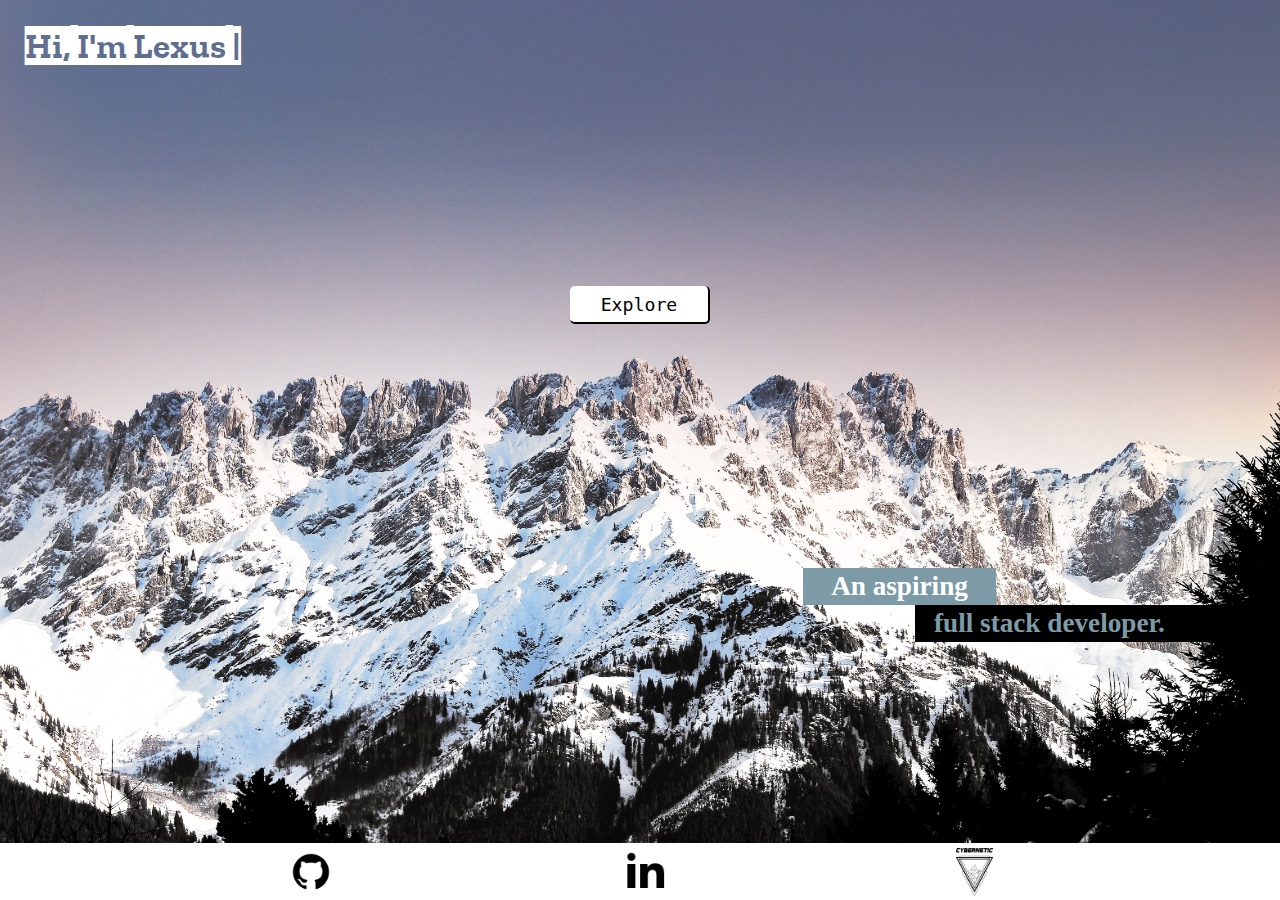
==== src/index.html @ 77751444 "create folders as per deliverable instructions" ====
<!DOCTYPE html>
<html lang="en">
<head>
    <meta charset="UTF-8">
    <meta http-equiv="X-UA-Compatible" content="IE=edge">
    <meta name="viewport" content="width=device-width, initial-scale=1.0">
    <link rel="stylesheet" type="text/css" href="css/main.css"/>
    <!-- font awesome hamburger menu link -->
    <link rel="stylesheet" href="css/all.css">
    <title>Lexus Macalalad | Home Page</title>
</head>
<body id="main-page">
    <!-- Main section -->
    <main id="welcome-main">
        <h1>Hi, I'm Lexus  |</h1>
        <a id="explore" href="pages/about-me.html" target="_blank">Explore</a>
        <div class="fullstack-container">
            <h2>An aspiring</h2>
            <h3>full stack developer.</h3>
        </div>
    </main>

    <!-- Footer -->
    <footer>
        <a href="https://github.com/lexusmacalalad" target="_blank"><img src="images/icons8-github-480.png" alt="github icon"/></a>
        <a href="https://www.linkedin.com/in/lexus-macalalad-a35a65209/" target="_blank"><img src="images/icons8-linkedin-2-480.png" alt="icons8-linkedin-2-480" alt="linkedin icon"/></a>
        <a href="https://www.instagram.com/cyberneticcables/" target="_blank"><img src="images/cybernetic-480x480.png" alt="cyberneticcables icon"/></a>
    </footer>
</body>
</html>
---- src/css/main.css ----
@import url("https://fonts.googleapis.com/css2?family=Roboto+Condensed:wght@300;700&display=swap");
/* For mobile phones: */
@import url("https://fonts.googleapis.com/css2?family=Zilla+Slab+Highlight:wght@700&display=swap");
@import url("https://fonts.googleapis.com/css2?family=Zilla+Slab+Highlight:wght@700&display=swap");
@import url("https://fonts.googleapis.com/css2?family=Fjalla+One&display=swap");
@import url("https://fonts.googleapis.com/css2?family=Fjalla+One&display=swap");
@import url("https://fonts.googleapis.com/css2?family=Fjalla+One&display=swap");
@import url("https://fonts.googleapis.com/css2?family=Ubuntu:wght@300&display=swap");
@import url("https://fonts.googleapis.com/css2?family=Fjalla+One&display=swap");
@import url("https://fonts.googleapis.com/css2?family=Ubuntu:wght@300&display=swap");
@import url("https://fonts.googleapis.com/css2?family=Fjalla+One&display=swap");
@import url("https://fonts.googleapis.com/css2?family=Ubuntu:wght@300&display=swap");
[class*="col-"] {
  width: 100%;
}

#header {
  min-height: 70px;
  background-color: #7D9BA7;
  display: -webkit-box;
  display: -ms-flexbox;
  display: flex;
  -webkit-box-orient: horizontal;
  -webkit-box-direction: normal;
      -ms-flex-direction: row;
          flex-direction: row;
  -webkit-box-align: end;
      -ms-flex-align: end;
          align-items: flex-end;
}

#header h1 {
  font-size: 17px;
  margin: 20px;
  color: white;
  font-family: Roboto Condensed;
  font-weight: 700;
}

#header h2 {
  font-size: 15px;
  margin: 15px 0px 50px 90px;
  color: black;
}

@media only screen and (min-width: 600px) {
  /* For tablets: */
  .col-s-1 {
    width: 8.33%;
  }
  .col-s-2 {
    width: 16.66%;
  }
  .col-s-3 {
    width: 25%;
  }
  .col-s-4 {
    width: 33.33%;
  }
  .col-s-5 {
    width: 41.66%;
  }
  .col-s-6 {
    width: 50%;
  }
  .col-s-7 {
    width: 58.33%;
  }
  .col-s-8 {
    width: 66.66%;
  }
  .col-s-9 {
    width: 75%;
  }
  .col-s-10 {
    width: 83.33%;
  }
  .col-s-11 {
    width: 91.66%;
  }
  .col-s-12 {
    width: 100%;
  }
  #header {
    min-height: 100px;
  }
  #header h1 {
    font-size: 1.6em;
  }
  #header h2 {
    font-size: 1.4em;
    margin-left: 350px;
  }
}

@media only screen and (min-width: 769px) {
  /* For desktop: */
  .col-1 {
    width: 8.33%;
  }
  .col-2 {
    width: 16.66%;
  }
  .col-3 {
    width: 25%;
  }
  .col-4 {
    width: 33.33%;
  }
  .col-5 {
    width: 41.66%;
  }
  .col-6 {
    width: 50%;
  }
  .col-7 {
    width: 58.33%;
  }
  .col-8 {
    width: 66.66%;
  }
  .col-9 {
    width: 75%;
  }
  .col-10 {
    width: 83.33%;
  }
  .col-11 {
    width: 91.66%;
  }
  .col-12 {
    width: 100%;
  }
}

* {
  margin: 0;
  padding: 0;
  -webkit-box-sizing: border-box;
          box-sizing: border-box;
}

/* For mobile phones: */
[class*="col-"] {
  width: 100%;
}

#main-page {
  background-image: url(../../images/snow-mountain-2380x1600.jpg);
  background-repeat: no-repeat;
  background-attachment: scroll;
  background-position: center center;
  background-size: cover;
  width: 100vw;
  height: 100vh;
}

#welcome-main {
  min-height: 711px;
  display: -webkit-box;
  display: -ms-flexbox;
  display: flex;
  -ms-flex-wrap: wrap;
      flex-wrap: wrap;
  -webkit-box-orient: vertical;
  -webkit-box-direction: normal;
      -ms-flex-direction: column;
          flex-direction: column;
  -webkit-box-pack: justify;
      -ms-flex-pack: justify;
          justify-content: space-between;
}

#welcome-main h1 {
  font-family: Zilla Slab Highlight;
  color: white;
  margin: 25px;
  font-size: 35px;
}

#welcome-main div.fullstack-container {
  -ms-flex-item-align: end;
      align-self: flex-end;
  margin: 25px 20px;
}

#welcome-main h2 {
  background-color: #7D9BA7;
  color: white;
  font-size: 25px;
  padding: 3px 18px;
  margin-right: 149px;
}

#welcome-main h3 {
  color: #7D9BA7;
  background-color: black;
  padding: 2px 18px;
  margin-left: 112px;
  font-size: 22px;
}

#explore {
  -ms-flex-item-align: center;
      -ms-grid-row-align: center;
      align-self: center;
  display: block;
  background-color: white;
  width: 140px;
  height: 39px;
  border-radius: 5px;
  font-size: 17px;
  font-family: monospace;
  text-align: center;
  border-bottom: 2px solid black;
  border-right: 2px solid black;
  padding: 8px 16px;
}

#explore:link {
  color: black;
  text-decoration: none;
}

#explore:visited {
  color: black;
  text-decoration: none;
}

#explore:hover {
  background-color: black;
  color: white;
  -webkit-transition: 0.25s;
  transition: 0.25s;
  border-bottom: 2px solid white;
  border-right: 2px solid white;
}

#explore:active {
  background-color: black;
  color: white;
  -webkit-transition: none;
  transition: none;
}

@media only screen and (min-width: 600px) {
  /* For tablets: */
  .col-s-1 {
    width: 8.33%;
  }
  .col-s-2 {
    width: 16.66%;
  }
  .col-s-3 {
    width: 25%;
  }
  .col-s-4 {
    width: 33.33%;
  }
  .col-s-5 {
    width: 41.66%;
  }
  .col-s-6 {
    width: 50%;
  }
  .col-s-7 {
    width: 58.33%;
  }
  .col-s-8 {
    width: 66.66%;
  }
  .col-s-9 {
    width: 75%;
  }
  .col-s-10 {
    width: 83.33%;
  }
  .col-s-11 {
    width: 91.66%;
  }
  .col-s-12 {
    width: 100%;
  }
  main#welcome-main {
    min-height: 883px;
  }
  main#welcome-main h1 {
    font-size: 3em;
  }
  main#welcome-main h2 {
    font-size: 2.7em;
    margin-right: 264px;
  }
  main#welcome-main h3 {
    font-size: 2.7em;
  }
  main#welcome-main #explore {
    font-size: 2.7em;
    width: 7.4em;
    height: 1.8em;
  }
}

@media only screen and (min-width: 769px) {
  /* For desktop: */
  .col-1 {
    width: 8.33%;
  }
  .col-2 {
    width: 16.66%;
  }
  .col-3 {
    width: 25%;
  }
  .col-4 {
    width: 33.33%;
  }
  .col-5 {
    width: 41.66%;
  }
  .col-6 {
    width: 50%;
  }
  .col-7 {
    width: 58.33%;
  }
  .col-8 {
    width: 66.66%;
  }
  .col-9 {
    width: 75%;
  }
  .col-10 {
    width: 83.33%;
  }
  .col-11 {
    width: 91.66%;
  }
  .col-12 {
    width: 100%;
  }
  main#welcome-main {
    min-height: 667px;
  }
  main#welcome-main h1 {
    font-size: 2.2em;
  }
  main#welcome-main h2 {
    font-size: 1.7em;
    width: 193px;
  }
  main#welcome-main h3 {
    font-size: 1.7em;
    padding: 3px 19px;
  }
  main#welcome-main #explore {
    font-size: 1.4em;
    width: 7.7em;
    height: 2.1em;
  }
}

* {
  margin: 0;
  padding: 0;
  -webkit-box-sizing: border-box;
          box-sizing: border-box;
}

footer {
  background-color: white;
  display: -webkit-box;
  display: -ms-flexbox;
  display: flex;
  -webkit-box-pack: space-evenly;
      -ms-flex-pack: space-evenly;
          justify-content: space-evenly;
  position: fixed;
  width: 100%;
  bottom: 0;
}

footer img {
  margin-top: 5px;
  height: 50px;
}

/* For mobile phones: */
[class*="col-"] {
  width: 100%;
}

@media only screen and (min-width: 600px) {
  /* For tablets: */
  .col-s-1 {
    width: 8.33%;
  }
  .col-s-2 {
    width: 16.66%;
  }
  .col-s-3 {
    width: 25%;
  }
  .col-s-4 {
    width: 33.33%;
  }
  .col-s-5 {
    width: 41.66%;
  }
  .col-s-6 {
    width: 50%;
  }
  .col-s-7 {
    width: 58.33%;
  }
  .col-s-8 {
    width: 66.66%;
  }
  .col-s-9 {
    width: 75%;
  }
  .col-s-10 {
    width: 83.33%;
  }
  .col-s-11 {
    width: 91.66%;
  }
  .col-s-12 {
    width: 100%;
  }
  footer img {
    height: 58px;
  }
}

@media only screen and (min-width: 769px) {
  /* For desktop: */
  .col-1 {
    width: 8.33%;
  }
  .col-2 {
    width: 16.66%;
  }
  .col-3 {
    width: 25%;
  }
  .col-4 {
    width: 33.33%;
  }
  .col-5 {
    width: 41.66%;
  }
  .col-6 {
    width: 50%;
  }
  .col-7 {
    width: 58.33%;
  }
  .col-8 {
    width: 66.66%;
  }
  .col-9 {
    width: 75%;
  }
  .col-10 {
    width: 83.33%;
  }
  .col-11 {
    width: 91.66%;
  }
  .col-12 {
    width: 100%;
  }
  footer img {
    height: 48px;
  }
}

* {
  margin: 0;
  padding: 0;
  -webkit-box-sizing: border-box;
          box-sizing: border-box;
}

/* For mobile phones: */
[class*="col-"] {
  width: 100%;
}

header {
  text-align: center;
  font-family: Arial, Helvetica, sans-serif;
  background-color: black;
  height: 50px;
  position: fixed;
  top: 0;
  width: 100%;
  z-index: 100;
}

header h1 {
  font-weight: bold;
  font-size: 17px;
  width: 100%;
  z-index: 100;
  color: white;
  text-shadow: 2px 2px 4px black;
  text-transform: uppercase;
}

.toggler {
  display: none;
}

.banner {
  display: -webkit-box;
  display: -ms-flexbox;
  display: flex;
  height: 44px;
  width: 199px;
  margin-left: 11px;
  -webkit-box-align: center;
      -ms-flex-align: center;
          align-items: center;
}

nav ul {
  position: fixed;
  width: 100%;
  height: 100vh;
  padding: 16px;
  background-color: #474f52;
  left: -100%;
  -webkit-transition: all 0.5s;
  transition: all 0.5s;
  list-style: none;
}

nav li {
  margin-bottom: 16px;
  margin-left: 16px;
}

nav a {
  color: white;
  text-decoration: none;
  font-size: 20px;
  text-shadow: 2px 2px 4px black;
  text-transform: uppercase;
  font-weight: bold;
}

nav a:hover {
  color: #7D9BA7;
  -webkit-transition: ease-in 0.1s;
  transition: ease-in 0.1s;
}

.toggler:checked ~ nav ul {
  left: 0;
}

.burger {
  position: absolute;
  font-size: 35px;
  color: whitesmoke;
  text-shadow: 2px 2px 4px black;
  top: 0;
  right: 0;
  margin-right: 11px;
  height: 100%;
  display: -webkit-box;
  display: -ms-flexbox;
  display: flex;
  -webkit-box-align: center;
      -ms-flex-align: center;
          align-items: center;
}

@media only screen and (min-width: 600px) {
  /* For tablets: */
  .col-s-1 {
    width: 8.33%;
  }
  .col-s-2 {
    width: 16.66%;
  }
  .col-s-3 {
    width: 25%;
  }
  .col-s-4 {
    width: 33.33%;
  }
  .col-s-5 {
    width: 41.66%;
  }
  .col-s-6 {
    width: 50%;
  }
  .col-s-7 {
    width: 58.33%;
  }
  .col-s-8 {
    width: 66.66%;
  }
  .col-s-9 {
    width: 75%;
  }
  .col-s-10 {
    width: 83.33%;
  }
  .col-s-11 {
    width: 91.66%;
  }
  .col-s-12 {
    width: 100%;
  }
  #main-section {
    min-height: 904px;
  }
  .burger {
    display: none;
  }
  header {
    display: -ms-grid;
    display: grid;
    -ms-grid-columns: 1fr auto minmax(500px, 3fr);
        grid-template-columns: 1fr auto minmax(500px, 3fr);
  }
  nav {
    display: -webkit-box;
    display: -ms-flexbox;
    display: flex;
    -ms-grid-column: 3;
    -ms-grid-column-span: 1;
    grid-column: 3/4;
    -webkit-box-pack: end;
        -ms-flex-pack: end;
            justify-content: flex-end;
    -webkit-box-align: center;
        -ms-flex-align: center;
            align-items: center;
  }
  nav ul {
    all: unset;
    list-style: none;
    display: -webkit-box;
    display: -ms-flexbox;
    display: flex;
  }
  nav li {
    margin-bottom: 0;
    margin-right: 8px;
    margin-left: 8px;
  }
  nav li a {
    font-size: 0.9em;
    padding: 0;
  }
}

@media only screen and (min-width: 769px) {
  /* For desktop: */
  .col-1 {
    width: 8.33%;
  }
  .col-2 {
    width: 16.66%;
  }
  .col-3 {
    width: 25%;
  }
  .col-4 {
    width: 33.33%;
  }
  .col-5 {
    width: 41.66%;
  }
  .col-6 {
    width: 50%;
  }
  .col-7 {
    width: 58.33%;
  }
  .col-8 {
    width: 66.66%;
  }
  .col-9 {
    width: 75%;
  }
  .col-10 {
    width: 83.33%;
  }
  .col-11 {
    width: 91.66%;
  }
  .col-12 {
    width: 100%;
  }
  #main-section {
    min-height: 1087px;
  }
}

* {
  margin: 0;
  padding: 0;
  -webkit-box-sizing: border-box;
          box-sizing: border-box;
}

/* For mobile phones: */
[class*="col-"] {
  width: 100%;
}

main#other-pages {
  margin-top: 50px;
  padding: 18px;
  min-height: 100vh;
  background-color: #0C536E;
}

section#skills {
  color: black;
  min-height: 100vh;
  padding: 40px;
}

section#skills h1 {
  color: white;
  text-align: center;
  text-transform: uppercase;
  font-weight: bold;
  font-size: 29px;
  font-family: Fjalla One, Arial, sans-serif;
  margin: 0px 0px 50px 0px;
  padding: 0px 0px 10px 0px;
  border-bottom: 5px solid black;
}

section#skills .current-skills {
  display: -webkit-box;
  display: -ms-flexbox;
  display: flex;
  -webkit-box-orient: horizontal;
  -webkit-box-direction: normal;
      -ms-flex-direction: row;
          flex-direction: row;
  -ms-flex-wrap: wrap;
      flex-wrap: wrap;
  -webkit-box-pack: center;
      -ms-flex-pack: center;
          justify-content: center;
  margin-bottom: 100px;
}

.language-box {
  position: relative;
  width: 300px;
  margin: 45px 25px;
  background-color: #E5EEEF;
  padding: 10px;
  border-radius: 10px;
  -webkit-box-shadow: 10px 10px 10px black;
          box-shadow: 10px 10px 10px black;
}

.image {
  opacity: 1;
  display: block;
  width: 100%;
  height: auto;
  -webkit-transition: 0.5s ease;
  transition: 0.5s ease;
  -webkit-backface-visibility: hidden;
          backface-visibility: hidden;
}

.middle {
  -webkit-transition: 0.5s ease;
  transition: 0.5s ease;
  opacity: 0;
  position: absolute;
  top: 50%;
  left: 50%;
  -webkit-transform: translate(-50%, -50%);
          transform: translate(-50%, -50%);
  -ms-transform: translate(-50%, -50%);
}

.language-box:hover .image {
  opacity: 0.2;
}

.language-box:hover .middle {
  opacity: 1;
}

h2 {
  text-align: center;
  margin-top: 25px;
}

.text {
  color: white;
  background-color: #0C536E;
  font-family: monospace;
  padding: 5px 5px;
  border-radius: 5px;
  width: 100%;
  font-size: 15px;
  font-weight: bold;
  text-align: center;
}

@media only screen and (min-width: 600px) {
  /* For tablets: */
  .col-s-1 {
    width: 8.33%;
  }
  .col-s-2 {
    width: 16.66%;
  }
  .col-s-3 {
    width: 25%;
  }
  .col-s-4 {
    width: 33.33%;
  }
  .col-s-5 {
    width: 41.66%;
  }
  .col-s-6 {
    width: 50%;
  }
  .col-s-7 {
    width: 58.33%;
  }
  .col-s-8 {
    width: 66.66%;
  }
  .col-s-9 {
    width: 75%;
  }
  .col-s-10 {
    width: 83.33%;
  }
  .col-s-11 {
    width: 91.66%;
  }
  .col-s-12 {
    width: 100%;
  }
  #main-section {
    min-height: 904px;
  }
  .language-box {
    width: 40%;
    margin: 48px 32px;
  }
  .language-box h2 {
    font-size: 2em;
  }
  .language-box p {
    font-size: 1.6em;
  }
}

@media only screen and (min-width: 769px) {
  /* For desktop: */
  .col-1 {
    width: 8.33%;
  }
  .col-2 {
    width: 16.66%;
  }
  .col-3 {
    width: 25%;
  }
  .col-4 {
    width: 33.33%;
  }
  .col-5 {
    width: 41.66%;
  }
  .col-6 {
    width: 50%;
  }
  .col-7 {
    width: 58.33%;
  }
  .col-8 {
    width: 66.66%;
  }
  .col-9 {
    width: 75%;
  }
  .col-10 {
    width: 83.33%;
  }
  .col-11 {
    width: 91.66%;
  }
  .col-12 {
    width: 100%;
  }
  #main-section {
    min-height: 1087px;
  }
  .language-box {
    width: 18%;
    margin: 48px 32px;
  }
  .language-box h2 {
    font-size: 1.3em;
  }
  .language-box p {
    font-size: 1em;
    width: 100%;
  }
}

* {
  margin: 0;
  padding: 0;
  -webkit-box-sizing: border-box;
          box-sizing: border-box;
}

/* For mobile phones: */
[class*="col-"] {
  width: 100%;
}

main#other-pages {
  margin-top: 50px;
  margin-bottom: 57px;
  padding: 18px;
  min-height: 100vh;
  background-color: #0C536E;
}

section#links {
  color: black;
  min-height: 100vh;
  padding: 40px;
}

section#links img {
  width: 180px;
  height: 180px;
}

section#links img:hover {
  width: 200px;
  height: 200px;
  -webkit-transition: 0.5s ease-out;
  transition: 0.5s ease-out;
}

section#links h1 {
  color: white;
  text-align: center;
  text-transform: uppercase;
  font-weight: bold;
  font-size: 29px;
  font-family: Fjalla One, Arial, sans-serif;
  margin: 0px 0px 50px 0px;
  padding: 0px 0px 10px 0px;
  border-bottom: 5px solid black;
  text-shadow: 5px 5px black;
}

section#links .link-section {
  display: -webkit-box;
  display: -ms-flexbox;
  display: flex;
  -ms-flex-wrap: wrap;
      flex-wrap: wrap;
  -webkit-box-pack: center;
      -ms-flex-pack: center;
          justify-content: center;
  -webkit-box-align: center;
      -ms-flex-align: center;
          align-items: center;
}

section#links .link-section .link-container {
  height: 250px;
  width: 200px;
  margin: 20px 20px;
  display: -webkit-box;
  display: -ms-flexbox;
  display: flex;
  -ms-flex-wrap: wrap;
      flex-wrap: wrap;
  -webkit-box-orient: horizontal;
  -webkit-box-direction: normal;
      -ms-flex-direction: row;
          flex-direction: row;
  -webkit-box-pack: center;
      -ms-flex-pack: center;
          justify-content: center;
}

section#links .link-section .link-container h2 {
  font-family: 'Courier New', Courier, monospace;
  color: #BAD2D5;
}

@media only screen and (min-width: 600px) {
  /* For tablets: */
  .col-s-1 {
    width: 8.33%;
  }
  .col-s-2 {
    width: 16.66%;
  }
  .col-s-3 {
    width: 25%;
  }
  .col-s-4 {
    width: 33.33%;
  }
  .col-s-5 {
    width: 41.66%;
  }
  .col-s-6 {
    width: 50%;
  }
  .col-s-7 {
    width: 58.33%;
  }
  .col-s-8 {
    width: 66.66%;
  }
  .col-s-9 {
    width: 75%;
  }
  .col-s-10 {
    width: 83.33%;
  }
  .col-s-11 {
    width: 91.66%;
  }
  .col-s-12 {
    width: 100%;
  }
  #main-section {
    min-height: 904px;
  }
}

@media only screen and (min-width: 769px) {
  /* For desktop: */
  .col-1 {
    width: 8.33%;
  }
  .col-2 {
    width: 16.66%;
  }
  .col-3 {
    width: 25%;
  }
  .col-4 {
    width: 33.33%;
  }
  .col-5 {
    width: 41.66%;
  }
  .col-6 {
    width: 50%;
  }
  .col-7 {
    width: 58.33%;
  }
  .col-8 {
    width: 66.66%;
  }
  .col-9 {
    width: 75%;
  }
  .col-10 {
    width: 83.33%;
  }
  .col-11 {
    width: 91.66%;
  }
  .col-12 {
    width: 100%;
  }
  #main-section {
    min-height: 1087px;
  }
}

* {
  margin: 0;
  padding: 0;
  -webkit-box-sizing: border-box;
          box-sizing: border-box;
}

/* For mobile phones: */
[class*="col-"] {
  width: 100%;
}

section#about-me {
  width: 100vw;
  margin: 0;
  padding: 0;
}

section#about-me .about-me {
  width: 100vw;
  background-color: white;
  padding: 50px 30px 0px 30px;
}

section#about-me .about-me h1 {
  margin-bottom: 30px;
  color: black;
  font-family: Arial, Helvetica, sans-serif;
  text-transform: uppercase;
  font-weight: bold;
  font-size: 30px;
  display: block;
  border-bottom: 5px solid #0C536E;
  border-right: 5px solid #0C536E;
  padding: 5px 30px;
}

section#about-me .about-me .about-me-content {
  display: -webkit-box;
  display: -ms-flexbox;
  display: flex;
  -ms-flex-wrap: wrap;
      flex-wrap: wrap;
  -webkit-box-pack: center;
      -ms-flex-pack: center;
          justify-content: center;
}

section#about-me .about-me .about-me-content img {
  width: 250px;
  margin-bottom: 30px;
}

section#about-me .about-me .about-me-content .p-container {
  width: 100%;
  background-color: #7D9BA7;
  margin: 0px 15px 50px 55px;
  border-left: 15px #BAD2D5 solid;
  display: -webkit-box;
  display: -ms-flexbox;
  display: flex;
  -webkit-box-orient: vertical;
  -webkit-box-direction: normal;
      -ms-flex-direction: column;
          flex-direction: column;
}

section#about-me .about-me .about-me-content .p-container h2 {
  padding: 10px 15px;
  margin-left: -45px;
  -ms-flex-item-align: start;
      align-self: flex-start;
  background-color: #474f52;
  font-family: Ubuntu;
  font-size: 1.5em;
  color: lightgray;
}

section#about-me .about-me .about-me-content .p-container p {
  color: #E5EEEF;
  font-family: Ubuntu;
  font-size: 1.2em;
  padding: 10px 15px 20px 15px;
  letter-spacing: 1.2px;
  line-height: 1.4em;
}

section#hobbies {
  width: 100vw;
  margin: 0;
  padding: 0;
}

section#hobbies .hobbies {
  width: 100vw;
  background-color: white;
  padding: 50px 30px 0px 30px;
}

section#hobbies .hobbies h1 {
  margin-bottom: 30px;
  color: black;
  font-family: Arial, Helvetica, sans-serif;
  text-transform: uppercase;
  font-weight: bold;
  font-size: 30px;
  text-align: right;
  border-bottom: 5px solid #0C536E;
  border-left: 5px solid #0C536E;
  padding: 5px 30px;
}

section#hobbies .hobbies .hobbies-content {
  display: -webkit-box;
  display: -ms-flexbox;
  display: flex;
  -ms-flex-wrap: wrap;
      flex-wrap: wrap;
  -webkit-box-pack: center;
      -ms-flex-pack: center;
          justify-content: center;
}

section#hobbies .hobbies .hobbies-content .p-container {
  width: 100%;
  background-color: #BAD2D5;
  margin: 0px 55px 50px 15px;
  border-right: 15px #7D9BA7 solid;
  display: -webkit-box;
  display: -ms-flexbox;
  display: flex;
  -webkit-box-orient: vertical;
  -webkit-box-direction: normal;
      -ms-flex-direction: column;
          flex-direction: column;
}

section#hobbies .hobbies .hobbies-content .p-container h2 {
  -ms-flex-item-align: end;
      align-self: flex-end;
  padding: 10px 15px;
  margin-right: -45px;
  background-color: #474f52;
  font-family: Ubuntu;
  font-size: 1.5em;
  color: lightgray;
}

section#hobbies .hobbies .hobbies-content .p-container p {
  color: #474f52;
  font-family: Ubuntu;
  font-size: 1.2em;
  margin-left: 20px;
  padding: 10px 5px 20px 5px;
  letter-spacing: 1.2px;
  line-height: 1.4em;
}

section#hobbies .hobbies .hobbies-content .p-container p a {
  color: #2D8CBB;
  text-decoration: none;
  text-transform: uppercase;
}

section#hobbies .hobbies .hobbies-content .p-container p a:visited {
  color: #2D8CBB;
}

section#hobbies .hobbies .hobbies-content .p-container p a:hover {
  color: white;
}

section#hobbies .hobbies .hobbies-content .hobbies-container {
  width: 250px;
  height: 350px;
  margin: 0px 0px 50px 0px;
  background-color: #E5EEEF;
  -webkit-box-shadow: 10px 10px 5px black;
          box-shadow: 10px 10px 5px black;
}

section#hobbies .hobbies .hobbies-content .hobbies-container img {
  height: 75%;
  width: 100%;
}

section#hobbies .hobbies .hobbies-content .hobbies-container h3 {
  color: black;
  text-align: center;
  font-family: Ubuntu;
  font-size: 25px;
  font-weight: bold;
  margin: 20px;
}

@media only screen and (min-width: 600px) {
  /* For tablets: */
  .col-s-1 {
    width: 8.33%;
  }
  .col-s-2 {
    width: 16.66%;
  }
  .col-s-3 {
    width: 25%;
  }
  .col-s-4 {
    width: 33.33%;
  }
  .col-s-5 {
    width: 41.66%;
  }
  .col-s-6 {
    width: 50%;
  }
  .col-s-7 {
    width: 58.33%;
  }
  .col-s-8 {
    width: 66.66%;
  }
  .col-s-9 {
    width: 75%;
  }
  .col-s-10 {
    width: 83.33%;
  }
  .col-s-11 {
    width: 91.66%;
  }
  .col-s-12 {
    width: 100%;
  }
  #main-section {
    min-height: 904px;
  }
  section#about-me .about-me h1 {
    font-size: 2.5em;
  }
  section#about-me .about-me .about-me-content img {
    width: 300px;
  }
  section#about-me .about-me .about-me-content .p-container h2 {
    font-size: 2em;
  }
  section#about-me .about-me .about-me-content .p-container p {
    font-size: 1.5em;
  }
  section#hobbies .hobbies h1 {
    font-size: 2.5em;
  }
  section#hobbies .hobbies .hobbies-content .p-container h2 {
    font-size: 2em;
  }
  section#hobbies .hobbies .hobbies-content .p-container p {
    font-size: 1.5em;
  }
  section#hobbies .hobbies .hobbies-content .hobbies-container {
    margin: 30px 20px;
  }
}

@media only screen and (min-width: 769px) {
  /* For desktop: */
  .col-1 {
    width: 8.33%;
  }
  .col-2 {
    width: 16.66%;
  }
  .col-3 {
    width: 25%;
  }
  .col-4 {
    width: 33.33%;
  }
  .col-5 {
    width: 41.66%;
  }
  .col-6 {
    width: 50%;
  }
  .col-7 {
    width: 58.33%;
  }
  .col-8 {
    width: 66.66%;
  }
  .col-9 {
    width: 75%;
  }
  .col-10 {
    width: 83.33%;
  }
  .col-11 {
    width: 91.66%;
  }
  .col-12 {
    width: 100%;
  }
  #main-section {
    min-height: 1087px;
  }
  section#about-me {
    display: -webkit-box;
    display: -ms-flexbox;
    display: flex;
    -webkit-box-pack: center;
        -ms-flex-pack: center;
            justify-content: center;
  }
  section#about-me .about-me {
    width: 75%;
  }
  section#about-me .about-me h1 {
    font-size: 1.5em;
  }
  section#about-me .about-me .about-me-content {
    width: 100%;
    display: -webkit-box;
    display: -ms-flexbox;
    display: flex;
    -webkit-box-orient: horizontal;
    -webkit-box-direction: normal;
        -ms-flex-direction: row;
            flex-direction: row;
  }
  section#about-me .about-me .about-me-content img {
    width: 16.66%;
    position: relative;
    left: 0;
  }
  section#about-me .about-me .about-me-content .p-container {
    width: 66.66%;
    margin-left: 80px;
  }
  section#about-me .about-me .about-me-content .p-container h2 {
    font-size: 1.2em;
  }
  section#about-me .about-me .about-me-content .p-container p {
    font-size: 1em;
  }
  section#hobbies {
    padding-top: 100px;
    display: -webkit-box;
    display: -ms-flexbox;
    display: flex;
    -webkit-box-pack: center;
        -ms-flex-pack: center;
            justify-content: center;
  }
  section#hobbies .hobbies {
    width: 75%;
  }
  section#hobbies .hobbies h1 {
    font-size: 1.5em;
  }
  section#hobbies .hobbies .hobbies-content .p-container {
    width: 75%;
  }
  section#hobbies .hobbies .hobbies-content .p-container h2 {
    font-size: 1.2em;
  }
  section#hobbies .hobbies .hobbies-content .p-container p {
    font-size: 1em;
  }
  section#hobbies .hobbies .hobbies-content .hobbies-flex {
    width: 75%;
    display: -webkit-box;
    display: -ms-flexbox;
    display: flex;
    -webkit-box-orient: horizontal;
    -webkit-box-direction: normal;
        -ms-flex-direction: row;
            flex-direction: row;
    -webkit-box-pack: center;
        -ms-flex-pack: center;
            justify-content: center;
  }
  section#hobbies .hobbies .hobbies-content .hobbies-flex .hobbies-container {
    margin: 30px 20px;
    width: 200px;
    height: 250px;
  }
  section#hobbies .hobbies .hobbies-content .hobbies-flex .hobbies-container h3 {
    font-size: 1.2em;
  }
}

* {
  margin: 0;
  padding: 0;
  -webkit-box-sizing: border-box;
          box-sizing: border-box;
}

/* For mobile phones: */
[class*="col-"] {
  width: 100%;
}

section.career-education {
  margin: 50px auto 20px auto;
  width: 83.33%;
}

section.career-education h1 {
  color: white;
  text-align: center;
  text-transform: uppercase;
  font-weight: bold;
  font-size: 29px;
  font-family: Fjalla One, Arial, sans-serif;
  margin: 0px 0px 50px 0px;
  padding: 0px 0px 10px 0px;
  border-bottom: 5px solid black;
  text-shadow: 5px 5px black;
}

section.career-education .career-education-content {
  padding: 0;
}

section.career-education .career-education-content .career-education-container {
  margin-bottom: 50px;
  background-color: white;
  border: 3px solid #7D9BA7;
  border-radius: 15px;
  display: -webkit-box;
  display: -ms-flexbox;
  display: flex;
  -webkit-box-orient: vertical;
  -webkit-box-direction: normal;
      -ms-flex-direction: column;
          flex-direction: column;
  -webkit-box-align: center;
      -ms-flex-align: center;
          align-items: center;
}

section.career-education .career-education-content .career-education-container h2 {
  font-family: Ubuntu, Arial;
  font-size: 27px;
  font-weight: bolder;
  text-transform: uppercase;
  margin-top: 25px;
}

section.career-education .career-education-content .career-education-container img {
  width: 75%;
  margin-top: 20px;
}

section.career-education .career-education-content .career-education-container ul {
  margin-top: 15px;
  list-style: none;
  padding: 15px;
}

section.career-education .career-education-content .career-education-container ul li {
  font-size: 19px;
}

section.career-education .resume p {
  font-family: 'Courier New', Courier, monospace;
  font-size: 22px;
  font-weight: bold;
  color: #BAD2D5;
  margin-bottom: 30px;
}

section.career-education .resume img {
  width: 100%;
}

@media only screen and (min-width: 600px) {
  /* For tablets: */
  .col-s-1 {
    width: 8.33%;
  }
  .col-s-2 {
    width: 16.66%;
  }
  .col-s-3 {
    width: 25%;
  }
  .col-s-4 {
    width: 33.33%;
  }
  .col-s-5 {
    width: 41.66%;
  }
  .col-s-6 {
    width: 50%;
  }
  .col-s-7 {
    width: 58.33%;
  }
  .col-s-8 {
    width: 66.66%;
  }
  .col-s-9 {
    width: 75%;
  }
  .col-s-10 {
    width: 83.33%;
  }
  .col-s-11 {
    width: 91.66%;
  }
  .col-s-12 {
    width: 100%;
  }
  #main-section {
    min-height: 904px;
  }
  section.career-education {
    width: 91.66%;
  }
  section.career-education h1 {
    font-size: 2.6em;
  }
  section.career-education .career-education-content {
    display: -webkit-box;
    display: -ms-flexbox;
    display: flex;
    -ms-flex-wrap: wrap;
        flex-wrap: wrap;
  }
  section.career-education .career-education-content .career-education-container {
    width: 41.66%;
    margin: 50px auto;
  }
  section.career-education .resume {
    display: -webkit-box;
    display: -ms-flexbox;
    display: flex;
    -webkit-box-orient: vertical;
    -webkit-box-direction: normal;
        -ms-flex-direction: column;
            flex-direction: column;
    -webkit-box-align: center;
        -ms-flex-align: center;
            align-items: center;
  }
  section.career-education .resume img {
    width: 50%;
    display: inline;
    margin-left: 150px;
  }
}

@media only screen and (min-width: 769px) {
  /* For desktop: */
  .col-1 {
    width: 8.33%;
  }
  .col-2 {
    width: 16.66%;
  }
  .col-3 {
    width: 25%;
  }
  .col-4 {
    width: 33.33%;
  }
  .col-5 {
    width: 41.66%;
  }
  .col-6 {
    width: 50%;
  }
  .col-7 {
    width: 58.33%;
  }
  .col-8 {
    width: 66.66%;
  }
  .col-9 {
    width: 75%;
  }
  .col-10 {
    width: 83.33%;
  }
  .col-11 {
    width: 91.66%;
  }
  .col-12 {
    width: 100%;
  }
  #main-section {
    min-height: 1087px;
  }
  section.career-education {
    width: 66.66%;
  }
  section.career-education h1 {
    font-size: 1.8em;
  }
  section.career-education .career-education-content .career-education-container {
    display: initial;
    width: 43%;
    margin: 30px;
  }
  section.career-education .career-education-content .career-education-container img {
    width: 33.33%;
    float: left;
    margin: 20px;
  }
}

* {
  margin: 0;
  padding: 0;
  -webkit-box-sizing: border-box;
          box-sizing: border-box;
}

/* For mobile phones: */
[class*="col-"] {
  width: 100%;
}

section.blog {
  margin: 50px 10px 50px 10px;
  color: white;
}

section.blog h1 {
  color: white;
  text-align: center;
  text-transform: uppercase;
  font-weight: bold;
  font-size: 29px;
  font-family: Fjalla One, Arial, sans-serif;
  margin: 0px 0px 50px 0px;
  padding: 0px 0px 10px 0px;
  border-bottom: 5px solid black;
  text-shadow: 5px 5px black;
}

section.blog .blog-content {
  margin: 0;
}

section.blog .blog-content .blog-container {
  width: 100%;
  max-height: 545px;
  margin-top: 50px;
}

section.blog .blog-content .blog-container img {
  width: 100%;
  margin-top: 25px;
}

section.blog .blog-content .blog-container h2 {
  font-family: Ubuntu, Arial;
  font-size: 27px;
  font-weight: bolder;
  text-transform: uppercase;
  text-align: left;
  color: white;
  font-size: 1.5em;
  line-height: 1.6em;
}

section.blog .blog-content .blog-container h3 {
  margin-top: 25px;
  font-family: 'Courier New', Courier, monospace;
  font-size: 1.1em;
}

section.blog .blog-content .blog-container .blog-text {
  overflow: auto;
  height: 100px;
}

section.blog .blog-content .blog-container .blog-text p {
  margin-top: 25px;
  font-size: 1.3em;
}

section.blog .blog-content .blog-container .link {
  width: 135px;
  height: 35px;
  background-color: white;
  border-radius: 5px;
  margin: 20px auto 0px auto;
}

section.blog .blog-content .blog-container .link a {
  text-decoration: none;
  display: inline-block;
  color: black;
  font-size: 1.5em;
  width: 100%;
  height: 100%;
  text-align: center;
  padding: 3px 0px;
}

@media only screen and (min-width: 600px) {
  /* For tablets: */
  .col-s-1 {
    width: 8.33%;
  }
  .col-s-2 {
    width: 16.66%;
  }
  .col-s-3 {
    width: 25%;
  }
  .col-s-4 {
    width: 33.33%;
  }
  .col-s-5 {
    width: 41.66%;
  }
  .col-s-6 {
    width: 50%;
  }
  .col-s-7 {
    width: 58.33%;
  }
  .col-s-8 {
    width: 66.66%;
  }
  .col-s-9 {
    width: 75%;
  }
  .col-s-10 {
    width: 83.33%;
  }
  .col-s-11 {
    width: 91.66%;
  }
  .col-s-12 {
    width: 100%;
  }
  #main-section {
    min-height: 904px;
  }
  section.blog h1 {
    font-size: 2.8em;
  }
  section.blog .blog-content .blog-container {
    width: 100%;
    max-height: 850px;
    margin: 120px auto;
    clear: both;
  }
  section.blog .blog-content .blog-container .blog-title {
    width: 100%;
    display: -webkit-box;
    display: -ms-flexbox;
    display: flex;
  }
  section.blog .blog-content .blog-container .blog-title img {
    margin: 0px 20px 0px 0px;
    width: 58.33%;
  }
  section.blog .blog-content .blog-container .blog-title img h2 {
    font-size: 2.2em;
    margin-top: 0px;
  }
  section.blog .blog-content .blog-container h3 {
    font-size: 1.6em;
  }
  section.blog .blog-content .blog-container .blog-text {
    height: 150px;
  }
  section.blog .blog-content .blog-container .blog-text p {
    font-size: 1.6em;
  }
  section.blog .blog-content .blog-container .link {
    width: 170px;
    height: 40px;
  }
  section.blog .blog-content .blog-container .link a {
    font-size: 1.8em;
  }
}

@media only screen and (min-width: 769px) {
  /* For desktop: */
  .col-1 {
    width: 8.33%;
  }
  .col-2 {
    width: 16.66%;
  }
  .col-3 {
    width: 25%;
  }
  .col-4 {
    width: 33.33%;
  }
  .col-5 {
    width: 41.66%;
  }
  .col-6 {
    width: 50%;
  }
  .col-7 {
    width: 58.33%;
  }
  .col-8 {
    width: 66.66%;
  }
  .col-9 {
    width: 75%;
  }
  .col-10 {
    width: 83.33%;
  }
  .col-11 {
    width: 91.66%;
  }
  .col-12 {
    width: 100%;
  }
  #main-section {
    min-height: 1087px;
  }
  section.blog .flex-blog {
    width: 100%;
    display: -webkit-box;
    display: -ms-flexbox;
    display: flex;
    -webkit-box-orient: horizontal;
    -webkit-box-direction: normal;
        -ms-flex-direction: row;
            flex-direction: row;
    -ms-flex-wrap: wrap;
        flex-wrap: wrap;
    -webkit-box-pack: space-evenly;
        -ms-flex-pack: space-evenly;
            justify-content: space-evenly;
  }
  section.blog .flex-blog .blog-content {
    width: 41.66%;
  }
  section.blog .flex-blog .blog-content .cold-showers {
    -ms-flex-item-align: start;
        align-self: flex-start;
  }
  section.blog .flex-blog .blog-content .blog-container {
    width: 100%;
    margin: 50px 0px 10px 0px;
    padding: 20px;
    min-height: 420px;
  }
  section.blog .flex-blog .blog-content .blog-container .blog-title h2 {
    font-size: 1.2em;
    margin-top: -8px;
  }
  section.blog .flex-blog .blog-content .blog-container h3 {
    font-size: 1.1em;
    margin-bottom: 3px;
  }
  section.blog .flex-blog .blog-content .blog-container .blog-text {
    height: 120px;
  }
  section.blog .flex-blog .blog-content .blog-container .blog-text p {
    font-size: 0.9em;
  }
  section.blog .flex-blog .blog-content .blog-container .link {
    width: 100px;
    height: 27px;
  }
  section.blog .flex-blog .blog-content .blog-container .link a {
    font-size: 1.1em;
  }
  .cold-showers {
    -ms-flex-item-align: start;
        align-self: flex-start;
  }
}

* {
  margin: 0;
  padding: 0;
  -webkit-box-sizing: border-box;
          box-sizing: border-box;
}

/* For mobile phones: */
[class*="col-"] {
  width: 100%;
}

@media only screen and (min-width: 600px) {
  /* For tablets: */
  .col-s-1 {
    width: 8.33%;
  }
  .col-s-2 {
    width: 16.66%;
  }
  .col-s-3 {
    width: 25%;
  }
  .col-s-4 {
    width: 33.33%;
  }
  .col-s-5 {
    width: 41.66%;
  }
  .col-s-6 {
    width: 50%;
  }
  .col-s-7 {
    width: 58.33%;
  }
  .col-s-8 {
    width: 66.66%;
  }
  .col-s-9 {
    width: 75%;
  }
  .col-s-10 {
    width: 83.33%;
  }
  .col-s-11 {
    width: 91.66%;
  }
  .col-s-12 {
    width: 100%;
  }
  #main-section {
    min-height: 904px;
  }
}

@media only screen and (min-width: 769px) {
  /* For desktop: */
  .col-1 {
    width: 8.33%;
  }
  .col-2 {
    width: 16.66%;
  }
  .col-3 {
    width: 25%;
  }
  .col-4 {
    width: 33.33%;
  }
  .col-5 {
    width: 41.66%;
  }
  .col-6 {
    width: 50%;
  }
  .col-7 {
    width: 58.33%;
  }
  .col-8 {
    width: 66.66%;
  }
  .col-9 {
    width: 75%;
  }
  .col-10 {
    width: 83.33%;
  }
  .col-11 {
    width: 91.66%;
  }
  .col-12 {
    width: 100%;
  }
  #main-section {
    min-height: 1087px;
  }
}
/*# sourceMappingURL=main.css.map */
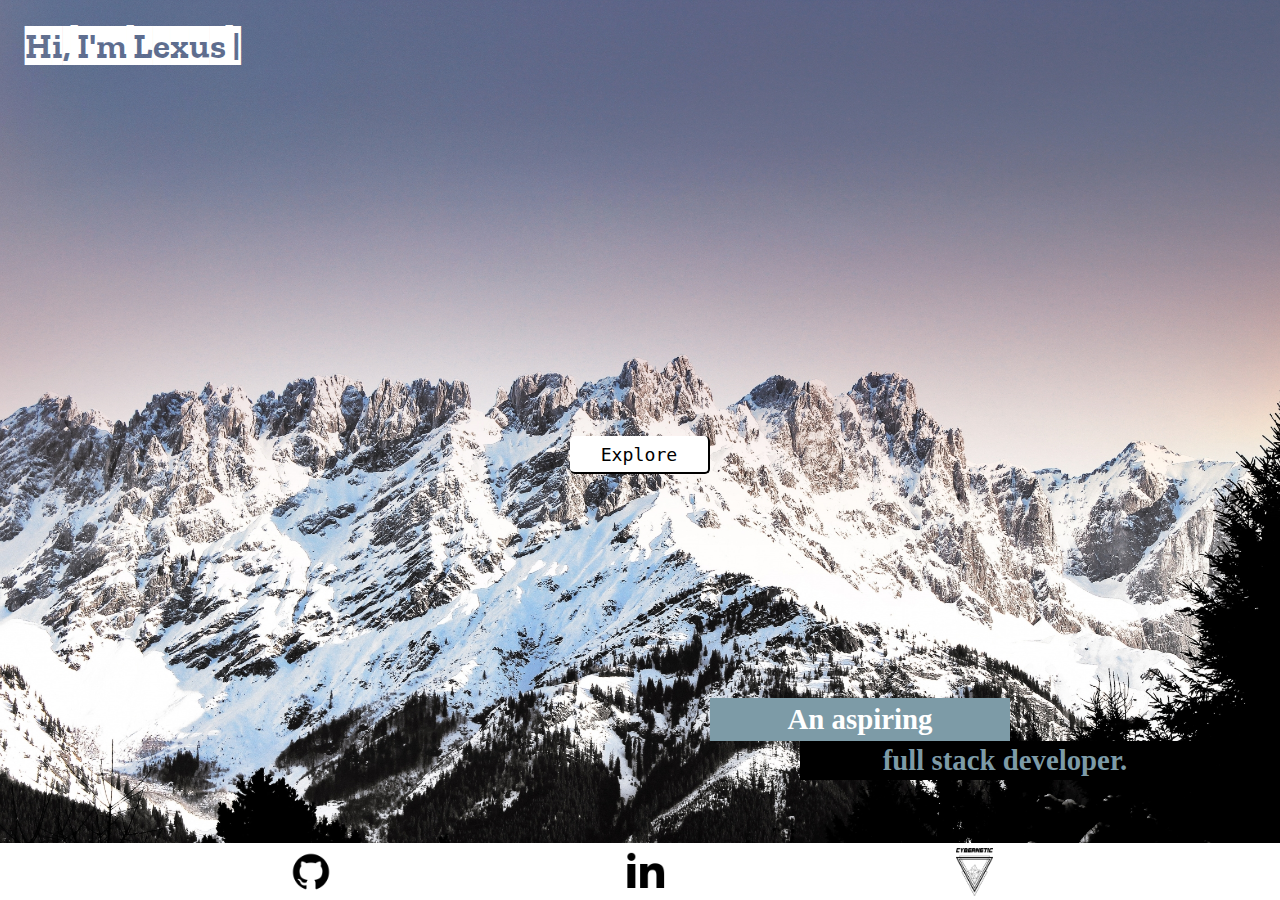
==== commit 5b8b2898: "commiting to see if background image for the welcome page is working on the deployed site" ====
--- a/src/index.html
+++ b/src/index.html
@@ -4,16 +4,18 @@
     <meta charset="UTF-8">
     <meta http-equiv="X-UA-Compatible" content="IE=edge">
     <meta name="viewport" content="width=device-width, initial-scale=1.0">
-    <link rel="stylesheet" type="text/css" href="css/main.css"/>
+    <link rel="stylesheet" type="text/css" href="./css/main.css"/>
     <!-- font awesome hamburger menu link -->
     <link rel="stylesheet" href="css/all.css">
     <title>Lexus Macalalad | Home Page</title>
 </head>
+
+<!-- Please note that this portfolio was conscruted using a small 13" Macbook laptop, so scaling could not accurately replicate what I wanted to achieve on biggere screens. -->
 <body id="main-page">
-    <!-- Main section -->
+    <!-- Specifically for welcome page with hero background image -->
     <main id="welcome-main">
         <h1>Hi, I'm Lexus  |</h1>
-        <a id="explore" href="pages/about-me.html" target="_blank">Explore</a>
+        <a id="explore" href="pages/about-me.html">Explore</a>
         <div class="fullstack-container">
             <h2>An aspiring</h2>
             <h3>full stack developer.</h3>
--- a/src/css/main.css
+++ b/src/css/main.css
@@ -145,8 +145,8 @@
   width: 100%;
 }
 
-#main-page {
-  background-image: url(../../images/snow-mountain-2380x1600.jpg);
+body#main-page {
+  background-image: url(../images/snow-mountain-2380x1600.jpg);
   background-repeat: no-repeat;
   background-attachment: scroll;
   background-position: center center;
@@ -156,7 +156,7 @@
 }
 
 #welcome-main {
-  min-height: 711px;
+  height: 100%;
   display: -webkit-box;
   display: -ms-flexbox;
   display: flex;
@@ -175,29 +175,47 @@
   font-family: Zilla Slab Highlight;
   color: white;
   margin: 25px;
-  font-size: 35px;
+  font-size: 25px;
 }
 
 #welcome-main div.fullstack-container {
   -ms-flex-item-align: end;
       align-self: flex-end;
-  margin: 25px 20px;
+  position: relative;
+  bottom: 120px;
+  width: 270px;
+  right: 70px;
+  display: -webkit-box;
+  display: -ms-flexbox;
+  display: flex;
+  -webkit-box-orient: vertical;
+  -webkit-box-direction: normal;
+      -ms-flex-direction: column;
+          flex-direction: column;
 }
 
 #welcome-main h2 {
   background-color: #7D9BA7;
   color: white;
-  font-size: 25px;
-  padding: 3px 18px;
-  margin-right: 149px;
+  font-size: 18px;
+  text-align: center;
+  padding: 5px 10px;
+  width: 200px;
+  position: relative;
+  display: inline-block;
 }
 
 #welcome-main h3 {
   color: #7D9BA7;
   background-color: black;
-  padding: 2px 18px;
-  margin-left: 112px;
-  font-size: 22px;
+  font-size: 18px;
+  text-align: center;
+  padding: 5px 10px;
+  width: 200px;
+  position: relative;
+  display: inline-block;
+  -ms-flex-item-align: end;
+      align-self: flex-end;
 }
 
 #explore {
@@ -281,18 +299,31 @@
   .col-s-12 {
     width: 100%;
   }
-  main#welcome-main {
-    min-height: 883px;
-  }
   main#welcome-main h1 {
     font-size: 3em;
   }
-  main#welcome-main h2 {
-    font-size: 2.7em;
-    margin-right: 264px;
-  }
-  main#welcome-main h3 {
-    font-size: 2.7em;
+  main#welcome-main .fullstack-container {
+    display: -webkit-box;
+    display: -ms-flexbox;
+    display: flex;
+    -webkit-box-orient: vertical;
+    -webkit-box-direction: normal;
+        -ms-flex-direction: column;
+            flex-direction: column;
+    -webkit-box-pack: start;
+        -ms-flex-pack: start;
+            justify-content: flex-start;
+    width: 500px;
+  }
+  main#welcome-main .fullstack-container h2 {
+    font-size: 1.8em;
+    width: 300px;
+    margin: 0;
+  }
+  main#welcome-main .fullstack-container h3 {
+    font-size: 1.8em;
+    width: 410px;
+    margin: 0;
   }
   main#welcome-main #explore {
     font-size: 2.7em;
@@ -932,14 +963,6 @@
 /* For mobile phones: */
 [class*="col-"] {
   width: 100%;
-}
-
-main#other-pages {
-  margin-top: 50px;
-  margin-bottom: 57px;
-  padding: 18px;
-  min-height: 100vh;
-  background-color: #0C536E;
 }
 
 section#links {
@@ -1108,6 +1131,14 @@
   width: 100%;
 }
 
+main#other-pages {
+  margin-top: 50px;
+  margin-bottom: 57px;
+  padding: 18px;
+  min-height: 100vh;
+  background-color: #0C536E;
+}
+
 section#about-me {
   width: 100vw;
   margin: 0;
@@ -1970,9 +2001,8 @@
   section.blog .flex-blog .blog-content .blog-container .link a {
     font-size: 1.1em;
   }
-  .cold-showers {
-    -ms-flex-item-align: start;
-        align-self: flex-start;
+  section.blog .flex-blog .blog-content .blog-container .cold-showers {
+    margin-left: 75px;
   }
 }
 
